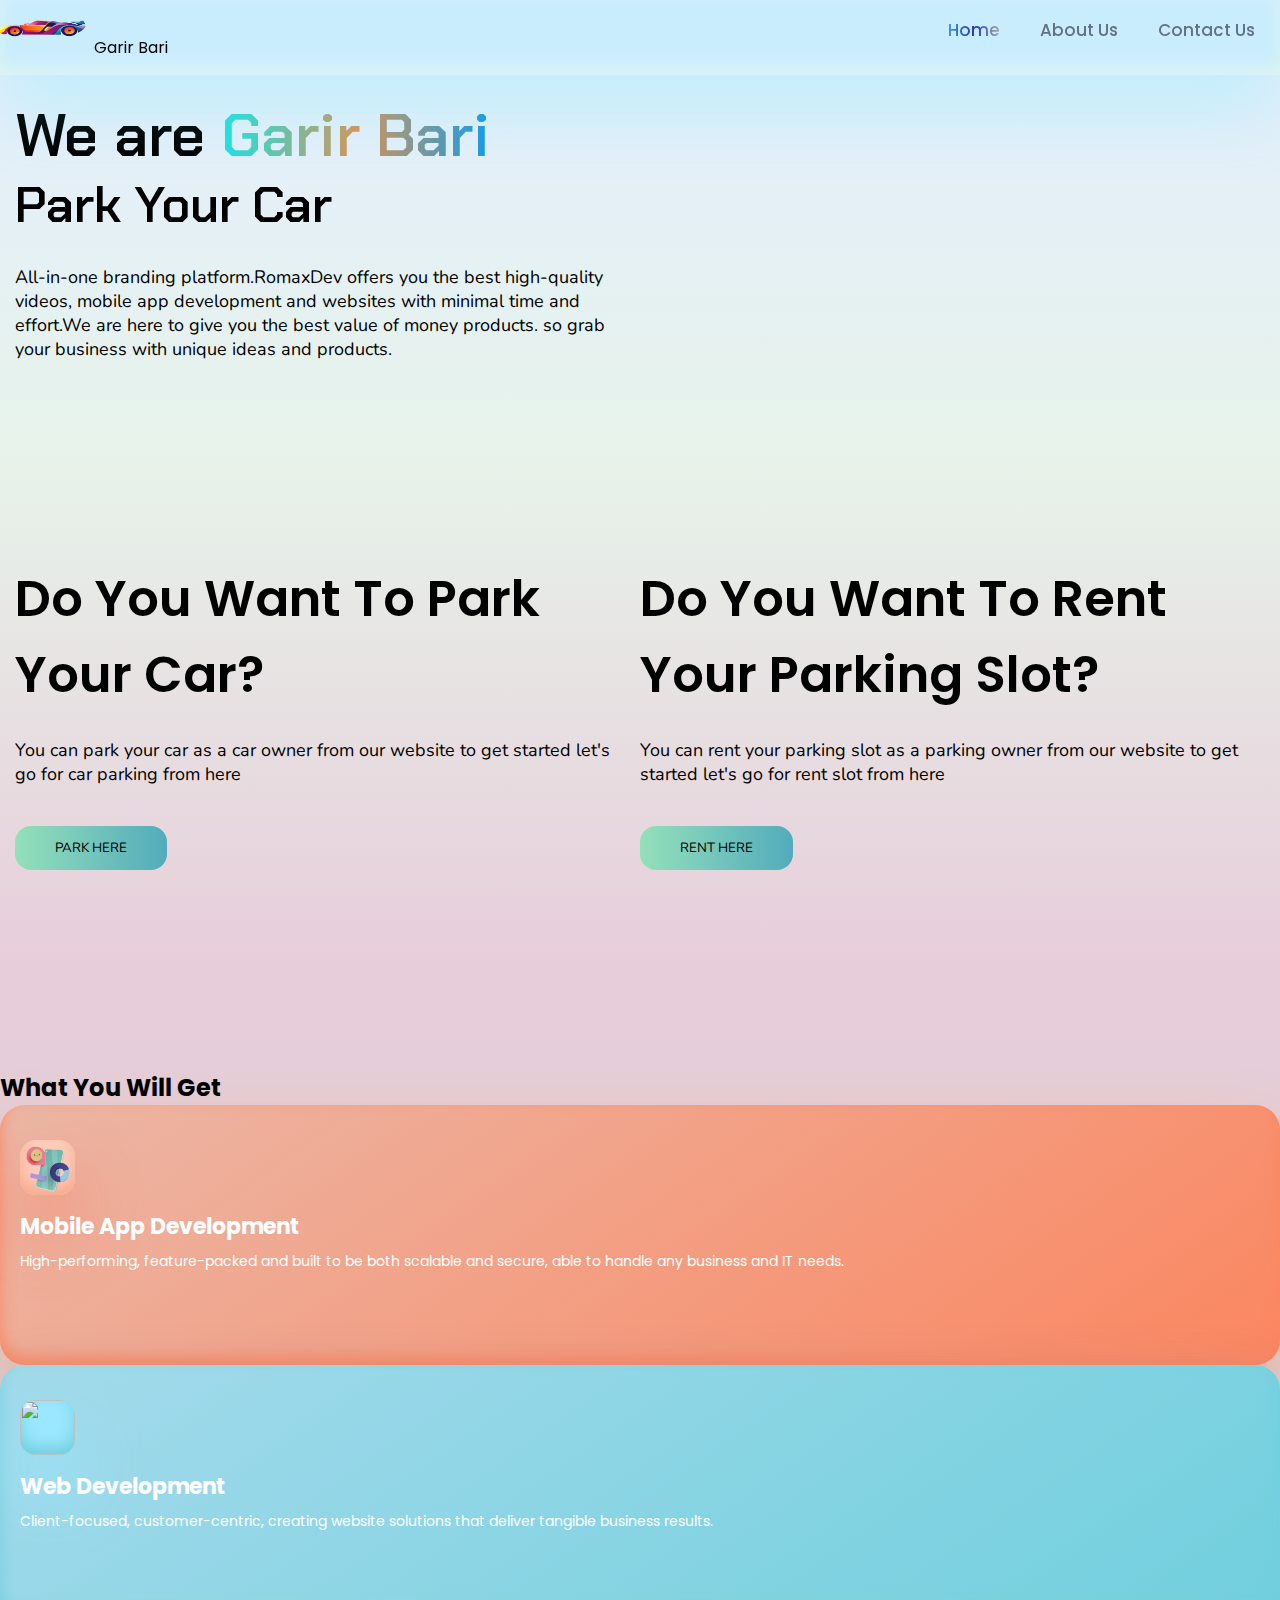
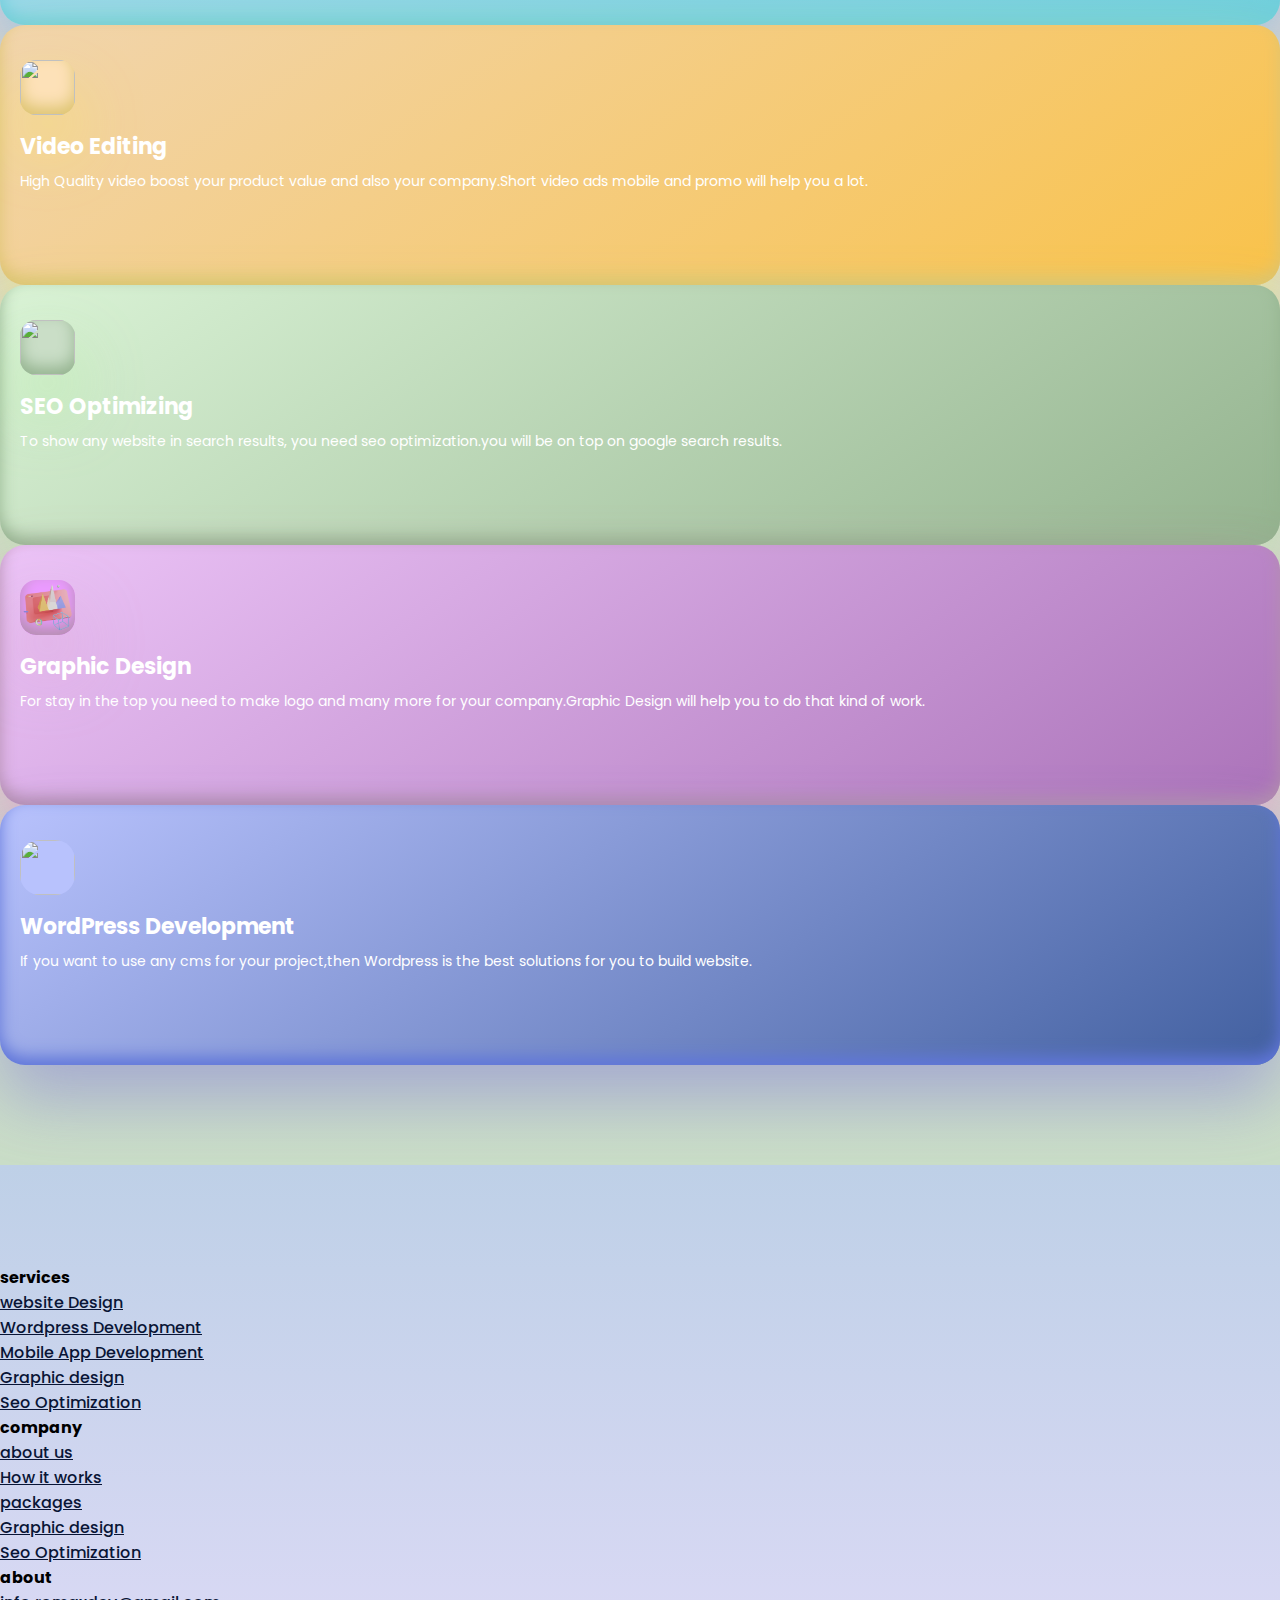
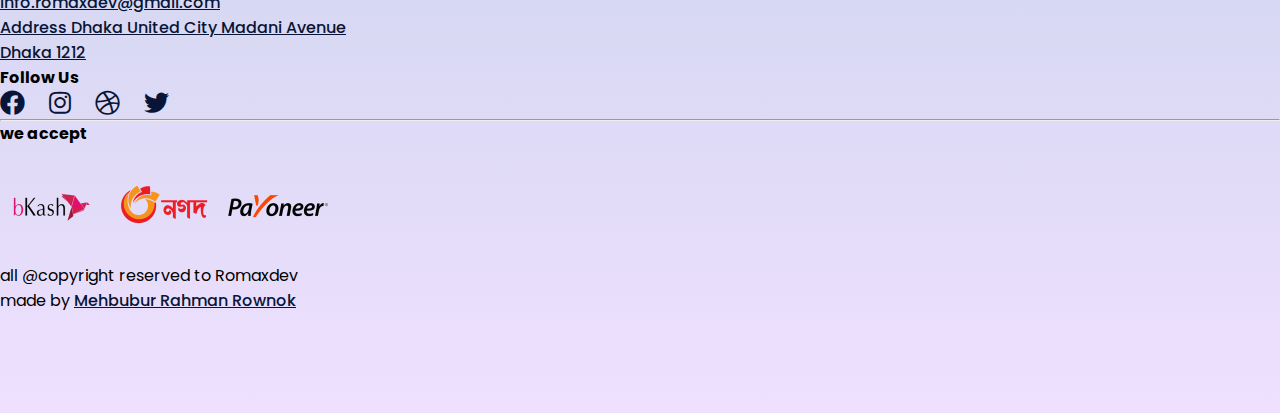
==== index.html @ 0ed3a6fa "rownok" ====
<!DOCTYPE html>
<html lang="en">

<head>
    <meta charset="UTF-8">
    <meta http-equiv="X-UA-Compatible" content="IE=edge">
    <meta name="viewport" content="width=device-width, initial-scale=1.0">
    <!-- fonts -->

    <link rel="preconnect" href="https://fonts.googleapis.com">
<link rel="preconnect" href="https://fonts.gstatic.com" crossorigin>
<link href="https://fonts.googleapis.com/css2?family=Chakra+Petch:wght@300;400;500;600;700&display=swap" rel="stylesheet">
    <link rel="shortcut icon" href="img/logo.png" type="image/x-icon">
    <link rel="preconnect" href="https://fonts.googleapis.com">
    <link rel="preconnect" href="https://fonts.gstatic.com" crossorigin>
    <link href="https://fonts.googleapis.com/css2?family=Poppins:wght@100;200;300;400;500;600;700;800;900&display=swap" rel="stylesheet">
    <!-- bootstrap cdn -->
    <link href="https://cdn.jsdelivr.net/npm/bootstrap@5.1.0/dist/css/bootstrap.min.css" rel="stylesheet" integrity="sha384-KyZXEAg3QhqLMpG8r+8fhAXLRk2vvoC2f3B09zVXn8CA5QIVfZOJ3BCsw2P0p/We" crossorigin="anonymous">
    <!-- font awsome cdn  -->
    <link rel="stylesheet" href="https://cdnjs.cloudflare.com/ajax/libs/font-awesome/5.15.4/css/all.min.css" integrity="sha512-1ycn6IcaQQ40/MKBW2W4Rhis/DbILU74C1vSrLJxCq57o941Ym01SwNsOMqvEBFlcgUa6xLiPY/NS5R+E6ztJQ==" crossorigin="anonymous" referrerpolicy="no-referrer"
    />
    <script src="https://code.jquery.com/jquery-1.12.4.min.js" crossorigin="anonymous"></script>
    <script src="https://cdnjs.cloudflare.com/ajax/libs/owl-carousel/1.3.3/owl.carousel.min.js" crossorigin="anonymous"></script>
    <!-- custom css -->
    <link rel="stylesheet" href="css/style.css">
    <link rel="stylesheet" href="css/responsive.css">
    <title>RomaxDev</title>
</head>

<body>
    <!-- animations -->
    <header class="header">
        <nav class=" fixed-top ">
            <div class="container">
                <div class="wrapper d-flex align-items-center justify-content-between">
                    <div class="logo d-flex align-items-center mb-0 mb-md-3">
                        <img style="width:100px; height: 50px;margin-left: -10px;" src="img/carlogo.png" alt="">
                        <span class="mt-2 text-uppercase">Garir Bari</span>
                    </div>
                    <input type="radio" name="slide" id="menu-btn">
                    <input type="radio" name="slide" id="cancel-btn">
                    <ul class="nav-links">
                        <label for="cancel-btn" class="btn cancel-btn"> <i class="fas fa-times"></i>
                                    </label>
                        <li><a href="index.html" class="active">Home</a></li>
                        <li><a href="about.html">About us</a></li>
                     
                        
                        <li> <a class="login" href="signup.html">Contact Us</a></li>
                        
                    </ul>
                    <label for="menu-btn" class="btn menu-btn"> <i class="fas fa-bars"></i> </label>
                </div>
            </div>
        </nav>
    </header>


    <!-- hero section -->
    <section class="bc">
        <div class="container">
            <div class="ideas-container">
                <div class="ideas-item abtxt">
                    <div class="hero1-h1">We are <span class="true ">Garir Bari</span>
                        <h1>
                            Park your car
                        </h1>
                    </div>

                    <p>All-in-one branding platform.RomaxDev offers you the best high-quality videos, mobile app development and websites with minimal time and effort.We are here to give you the best value of money products. so grab your business with unique
                        ideas and products.</p>
                        <!-- <div class="d-flex flex-row gap-3">
                            <button class="btn-grad1"><a href="signup.html" class="hero1-btn mb-4">get started</a></button>
                            <button class="btn-grad1"><a href="signup.html" class="hero1-btn mb-4">get started</a></button>
                        </div> -->
                    
                </div>
                <div class="ideas-item bc-img">

                    <img src="img/car 1.png" alt="">

                </div>
            </div>
        </div>

    </section>


    <!-- About us -->
    <section class="ab">
        <div class="container">
            <div class="ideas-container">
                <div class="ideas-item">

                    <div class="ideas-item abtxt">
                    
                        <h1>Do you Want to Park Your Car?</h1>
                        <p>You can park your car as a car owner from our website to get started let's go for car parking from here</p>
                        <button class="btn-grad1"><a href="carownerlogin.html" class="hero1-btn mb-4">Park Here</a></button>
                    </div>

                </div>

                <div class="ideas-item abtxt">
                    
                    <h1>Do you Want to Rent Your Parking slot?</h1>
                    <p>You can rent your parking slot  as a parking owner from our website to get started let's go for rent  slot from here</p>
                    <button class="btn-grad1"><a href="parkingownerlogin.html" class="hero1-btn mb-4">rent Here</a></button>
                </div>
            </div>
        </div>

    </section>



    <!-- our  product what we provide -->

    <section class="provide">
        <div class="container">
            <h2 class="text-center text-uppercase mb-5">What You Will Get</h2>
            <div class="row px-3 px-md-0">
                <div class="col-md-6 col-lg-4 mb-4">
                    <div class="provide-items-1 provide-items">
                        <img src="img/mobileicon.png" alt="" class="image-1">
                        <h5>Mobile App Development</h5>
                        <p>High-performing, feature-packed and built to be both scalable and secure, able to handle any business and IT needs.</p>
                    </div>
                </div>
                <div class="col-md-6 col-lg-4 mb-4">
                    <div class="provide-items-2 provide-items">
                        <img src="img//webicon.png" alt="" class="image-2">
                        <h5>Web Development</h5>
                        <p>Client-focused, customer-centric, creating website solutions that deliver tangible business results.

                        </p>
                    </div>
                </div>
                <div class="col-md-6 col-lg-4 mb-4">
                    <div class="provide-items-3 provide-items">
                        <img src="img/videoicon.png" alt="" class="image-3">
                        <h5>Video Editing</h5>
                        <p>High Quality video boost your product value and also your company.Short video ads mobile and promo will help you a lot.</p>
                    </div>
                </div>
                <div class="col-md-6 col-lg-4 mb-4">
                    <div class="provide-items-4 provide-items">
                        <img src="img/seo.png" alt="" class="image-4">
                        <h5>SEO Optimizing</h5>
                        <p>To show any website in search results, you need seo optimization.you will be on top on google search results.</p>
                    </div>
                </div>
                <div class="col-md-6 col-lg-4 mb-4">
                    <div class="provide-items-5 provide-items">
                        <img src="img/graphic.png" alt="" class="image-5">
                        <h5>Graphic Design</h5>
                        <p>For stay in the top you need to make logo and many more for your company.Graphic Design will help you to do that kind of work.</p>
                    </div>
                </div>
                <div class="col-md-6 col-lg-4">
                    <div class="provide-items-6 provide-items">
                        <img src="img/wordpress.png" alt="" class="image-6">
                        <h5>WordPress Development</h5>
                        <p>If you want to use any cms for your project,then Wordpress is the best solutions for you to build website.
                        </p>
                    </div>
                </div>
            </div>
        </div>
    </section>

   
   


   

   


    <!-- footer area -->


    <section class="footer">
        <div class="container">
            <div class="row">
                <div class="col-lg-4 col-md-12 col-sm-12">
                    <h4 class="text-center text-uppercase">services</h4>
                    <a class="text-center text-capitalize text-decoration-none" href="">
                        <p>website Design </p>
                    </a>
                    <a class="text-center text-capitalize text-decoration-none" href="">
                        <p>Wordpress Development</p>
                    </a>
                    <a class="text-center text-capitalize text-decoration-none" href="">
                        <p>Mobile App Development</p>
                    </a>
                    <a class="text-center text-capitalize text-decoration-none" href="">
                        <p>Graphic design</p>
                    </a>
                    <a class="text-center text-capitalize text-decoration-none" href="">
                        <p>Seo Optimization</p>
                    </a>
                </div>
                <div class="col-lg-4 col-md-12 col-sm-12">
                    <h4 class="text-center text-uppercase">company</h4>
                    <a class="text-center text-capitalize text-decoration-none" href="">
                        <p>about us </p>
                    </a>
                    <a class="text-center text-capitalize text-decoration-none" href="">
                        <p>How it works </p>
                    </a>
                    <a class="text-center text-capitalize text-decoration-none" href="">
                        <p>packages </p>
                    </a>
                    <a class="text-center text-capitalize text-decoration-none" href="">
                        <p>Graphic design </p>
                    </a>
                    <a class="text-center text-capitalize text-decoration-none" href="">
                        <p>Seo Optimization </p>
                    </a>

                </div>
                <div class="col-lg-4 col-md-12 col-sm-12">
                    <h4 class="text-center text-uppercase">about</h4>
                    <a class="text-center text-capitalize text-decoration-none" href="">
                        <p>info.romaxdev@gmail.com</p>
                    </a>
                    <a class="text-center text-capitalize text-decoration-none" href="">
                        <p>Address Dhaka United City Madani Avenue</p>
                    </a>
                    <a class="text-center text-capitalize text-decoration-none" href="">
                        <p>Dhaka 1212 </p>
                    </a>
                    <h4 class="text-center text-uppercase">Follow Us</h4>
                    <div class="text-center p-2">
                        <a href=""> <i class="fab fa-facebook"></i></a>
                        <a href=""> <i class="fab fa-instagram"></i></a>
                        <a href=""> <i class="fab fa-dribbble"></i></a>
                        <a href=""> <i class="fab fa-twitter"></i></a>

                    </div>

                </div>
            </div>
            <hr>

            <div class="row">
                <div class="col-lg-6 col-md-12 col-sm-12">
                    <h4 class="text-start text-uppercase mt-5">we accept</h4>
                </div>
                <div class="col-lg-6 col-md-12 col-sm-12 text-end">
                    <img class="img-fluid" style="width: 100px; height: 100px; margin-top: 10px; padding-right:10px" src="img/bekash.png" alt="">
                    <img class="img-fluid" style="width: 100px; height: 100px; margin-top: 10px; padding-right:10px" src="img/nogod.png" alt="">
                    <img class="img-fluid" style="width: 100px; height: 100px; margin-top: 10px; padding-right:10px" src="img/payonner.png" alt="">
                </div>
            </div>
            <div class="row">
                <div class="col-lg-6 col-md-12 col-xl-6 col-xxl-6 col-sm-12 text-secondary row d-flex align-self-end">
                    <p>all @copyright reserved to Romaxdev</p>
                </div>
                <div class="col-lg-6 col-md-12 col-xl-6 col-xxl-6 col-sm-12 text-secondary text-end">
                    <p>made by <a class="text-capitalize text-decoration-none" href="https://www.facebook.com/rownokmahbub/">Mehbubur Rahman Rownok</a> </p>
                </div>
            </div>
        </div>

    </section>

    <!-- bootstrap js -->


    <script src="https://cdn.jsdelivr.net/npm/bootstrap@5.1.3/dist/js/bootstrap.bundle.min.js" integrity="sha384-ka7Sk0Gln4gmtz2MlQnikT1wXgYsOg+OMhuP+IlRH9sENBO0LRn5q+8nbTov4+1p" crossorigin="anonymous"></script>
    <script src="https://cdn.jsdelivr.net/npm/@popperjs/core@2.10.2/dist/umd/popper.min.js" integrity="sha384-7+zCNj/IqJ95wo16oMtfsKbZ9ccEh31eOz1HGyDuCQ6wgnyJNSYdrPa03rtR1zdB" crossorigin="anonymous"></script>
    <script src="https://cdn.jsdelivr.net/npm/bootstrap@5.1.3/dist/js/bootstrap.min.js" integrity="sha384-QJHtvGhmr9XOIpI6YVutG+2QOK9T+ZnN4kzFN1RtK3zEFEIsxhlmWl5/YESvpZ13" crossorigin="anonymous"></script>

    <!-- custom js -->
    <script src="style.js"></script>

</body>

</html>
---- css/style.css ----
@import url('https://fonts.googleapis.com/css?family=Raleway');

@import url('https://fonts.googleapis.com/css2?family=Nunito:wght@300;400;600;700;800;900&display=swap');
@import url('https://fonts.googleapis.com/css2?family=Poppins:wght@100;200;300;400;500;600;700;800;900&display=swap');
@import url('https://fonts.googleapis.com/css2?family=Chakra+Petch:wght@300;400;500;600;700&display=swap');
*{
      margin: 0;
      padding: 0;
}
::-webkit-scrollbar{
      width: 7px;
  }
  ::-webkit-scrollbar-track{
      border: 2px solid #283a4d;
      box-shadow: inset 0 0 15px #283a4d;
  }
  ::-webkit-scrollbar-thumb{
      background: linear-gradient(#caef5e,#d348d8,#1caee7);
      border-radius: 20px;
  }
body{
      font-family: 'Poppins', sans-serif;
    
}

img{
      width: 100%;
}

section{
      padding: 100px 0;
}

/* navbar */


nav{
      position: fixed;
      width: 100%;
      z-index: 999;
      height: 75px;
      line-height: 20px;
      background: #caedfd;
     box-shadow: 0 35px 68px 0 rgba(63, 232, 254, 0.22) , inset 0 -8px 16px 0 #dcf4f4;
}
nav .wrapper{
      position: relative;
      display: flex;
      align-items: center;
      justify-content: space-between;
    
     
}
.wrapper .nav-links{ 
      display:inline-flex;
      font-size: 17px;
      font-weight: 500;
      line-height: 60px;
      
}
.nav-links li{
      list-style: none; 
      border-radius: 10px;
}
.nav-links li:hover .drop-menu{
      opacity: 1;
      visibility:visible;
      transition: all .3s ease-in-out;
      top: 55px;
      border-radius: 10px;
}

.nav-links li:hover .mega-box{
      opacity: 1;
      visibility:visible;
      transition: all .3s ease-in-out;
      top: 65px;
      background: linear-gradient(to top, #e6e9f0 0%, #eef1f5 100%);
      box-shadow: 0 35px 68px 0 rgba(63, 184, 254, 0.42), inset 0 -8px 16px 0 #cff1ef;
      backdrop-filter: blur( 20px );
      -webkit-backdrop-filter: blur( 20px );
      border-radius: 10px;
      border: 1px solid rgba( 255, 255, 255, 0.18 );
}
.nav-links li a{
      color: rgb(96, 114, 131);
      text-decoration: none;
      padding:9px 15px;
      margin-right: 10px;
      font-weight: 500; 
      transition: all 600ms ease; 
      text-transform: capitalize;
}
.nav-links li a.active{
      background: linear-gradient(to right, #56d1d1 0%, #2230d1  51%, #fff781 100%);
      -webkit-background-clip: text;
      -webkit-text-fill-color: transparent;
}

.nav-links li a:hover{
      text-decoration: none;
      background: linear-gradient(to right, #56d1d1 0%, #2230d1  51%, #fff781 100%);
      -webkit-background-clip: text;
      -webkit-text-fill-color: transparent;
}
.wrapper .nav-links li a.login:hover{
      background: linear-gradient(to right, #56d1d1 0%, #2230d1  51%, #fff781 100%);
      -webkit-background-clip: text;
      -webkit-text-fill-color: transparent;
}
.wrapper .login li a{
      color: rgb(14, 14, 14);
     
}

.mega-box{
    
      top:55px;
      width: 200px;
      position: absolute;
      opacity: 0;
      visibility:hidden;
      transition: all .3s ease-in-out;
      
     
   
}


 .mega-links li a{
      padding: 0;
      font-size: 17px;
      display: block;
      text-align: left;
    
}
.nav-links .mobile-item{
      display:none;

}
.wrapper .btn{
      color: rgb(0, 0, 0);
      font-size: 20px;
      cursor: pointer;
      display: none;

}
.wrapper .btn.cancel-btn{
      position:absolute;
      right: 30px;
      top: 10px;

}
.modal{
      position:inherit;
}
.search:hover{
   
    width: 25px !important;
    height: 25px !important;


}


.wrapper input{
      display:none;
}

.icon span {
      display: inline-block;
      
      position: relative;
    }
    
    .icon .count {
      justify-content: center;
      position: absolute;
      top: -20px;
      right: -0.8rem;
      background:linear-gradient(to right, #c06cd8, #765aea);
      height: 25px;
      padding: 3px 6px 6px 6px;
      color: rgb(0, 0, 0);
      font-weight: 400;
      border-radius: 40%;
      cursor: pointer;
      margin-right:7px;
      margin-top: 3px;
    }
    .icon img{
          cursor: pointer;
          margin-right: 10px;
    }

    
@media screen and (max-width: 968px){
      .wrapper .btn{
            display:block;
      }
      .wrapper .nav-links{
            position:fixed;
            height: 100vh;
            width: 100%;
            max-width: 350px;
           
            display: block;
            top: 0;
            left: -100%;
            overflow-y: auto;
            line-height: 50px;
            padding:50px 10px;
          
      background:linear-gradient(to top, #e6e9f0 0%, #eef1f5 100%);
      box-shadow: 0 8px 32px 0 rgba( 31, 38, 135, 0.37 );
      backdrop-filter: blur( 3.5px );
      -webkit-backdrop-filter: blur( 3.5px );
      border-radius: 10px;
      border: 1px solid rgba( 255, 255, 255, 0.18 );
            
      }
      #menu-btn:checked~ .nav-links{
            left: 0%;
      }
      #menu-btn:checked~ .btn.menu-btn{
           display: none;
      }
      .nav-links::-webkit-scrollbar{
            width: 0;
      }
      .nav-links li{
            margin:15px 10px;
            color: rgb(96, 114, 131);
            
      }
      .nav-links li a{
            padding: 0 20px;
            font-size: 20px;
            text-align:left;
             
    
      }
      .nav-links li a:hover{
            color: #03031d;
      }
      .nav-links .drop-menu{
            position:static;
            opacity: 1;
            visibility: visible;
            top: 75px;
            padding-left: 20px;
            width:100%;
          max-height: 0px;
          overflow:hidden;
          transition: all .3s ease;
      }
      #showDrop:checked~ .drop-menu,
      #showMega:checked~ .mega-box{
          max-height: 100%;
      }
    
      .nav-links .desktop-item{
            display: none;
      }
      .nav-links .mobile-item{
            display:block;
            font-size: 20px;
            color: rgb(0, 0, 0);
            font-weight: 600;
            padding-left: 20px;
            cursor: pointer;
            border-radius: 8px;
            transition: all .3s ease-out;
           
      }
      .nav-links .mobile-item:hover{
           
    color: #060707;
         display: block; 
      }
      
      .mega-box{
            position:static;
            top:75px;
            width:100%;
            left: 0;
            opacity: 1;
            visibility:visible ;
            transition: all .3s ease;
            max-height: 0px;
            overflow:hidden;
         
      }
      .mega-box .content{
      
           flex-direction: column;
           padding: 20px 20px 0 20px;
        
      }
      .mega-box .content .row{
            width:100%;
            margin-bottom: 15px;
            border-top: 1px solid rgba(0, 0, 0, .15);
      }
      .content .row header{
            font-size: 23px;
      }
      .content .row .mega-links{
            width:100%;
      }
      #arrowDown{
            display: visible;
      }

}

.wrapper input{
      display:none;
}

.icon span {
      display: inline-block;
      
      position: relative;
    }
    
    .icon .count {
      justify-content: center;
      position: absolute;
      top: -20px;
      right: -0.8rem;
      background:linear-gradient(to right, #c06cd8, #765aea);
      height: 25px;
      padding: 3px 6px 6px 6px;
      color: rgb(0, 0, 0);
      font-weight: 400;
      border-radius: 40%;
      cursor: pointer;
      margin-right:7px;
      margin-top: 3px;
    }
    .icon img{
          cursor: pointer;
          margin-right: 10px;
    }


    /* hero */

.bc{
      background: linear-gradient(to top, #e7f3ea 0%, #e3eeff 99%, #e3eeff 100%);
     
}

.bc-img{
      margin-top: -130px!important;
}
.bc .hero1-h1{
      font-family: 'Chakra Petch', sans-serif;
      font-size: 60px;
      font-weight: 600;
      line-height: 70px;
      
}
.hero1-p1{
      font-size: 17px;
      font-weight: 400;
      font-family: 'Chakra Petch', sans-serif;
}
.bc .typewrite{
      text-decoration: none;
      background: linear-gradient(to right, #00d6e8 0%, #c7e427  51%, #2a6fcf 100%);
      -webkit-background-clip: text;
      -webkit-text-fill-color: transparent;
}
.bc .typewrite span{
      color: black;
      font-size: 40px;
}


.btn-grad1 {
      background: linear-gradient(to right, #94e0bb 0%, #2a8cbb 100%);
     
      backdrop-filter: blur( 4px );
      -webkit-backdrop-filter: blur( 4px );
      border-radius: 1rem;
      border: 1px solid rgba( 255, 255, 255, 0.18 );
      /* margin-left: 150px; */
      margin-top: 40px;
      padding: 13px 40px;
      text-align: center;
      text-transform: uppercase;
      transition: 0.5s;
      background-size: 160% auto;
      color: #000!important;;          
      font-family: 'Nunito', sans-serif;
      display: block;
      border: none;
      text-weight: 800;
     
 }

 .btn-grad1:hover {
      background-position: right center; /* change the direction of the change here */
      color: #000; 
      text-decoration: none;
      background-image: linear-gradient(to right, #df6f91 0%, #4dc5a3  51%, #338de3 100%);
      box-shadow: 0 35px 68px 0 rgba(63, 254, 174, 0.42), inset 0 -8px 16px 0 #8af7ca;
      backdrop-filter: blur( 4px );
      -webkit-backdrop-filter: blur( 4px );
      border-radius: 1rem;
      border: 1px solid rgba( 255, 255, 255, 0.18 );
 }
 .hero1-btn{
      text-decoration: none;
      color: black;
      transition: .3s;
      text-weight: 800;
 }
 .hero1-btn:hover{
      color: #000; 
 }

 

 .hero1-img{
   height: 500px;
 }

 .bc .true{
      background: linear-gradient(to right, #18e4e4 0%, #db9252  51%, #1499e6 100%);
      -webkit-background-clip: text;
      -webkit-text-fill-color: transparent;
      
 }



/* about us  */

.ab{
background: linear-gradient(to top, #e7cdda 0%, #e7f3ea 100%);

}

.ab .about-btn{
      background: linear-gradient(to right, #7b4f94 0%, #515cdb  51%, #8e9bdd 100%);
      box-shadow: 0 8px 32px 0 rgba( 31, 38, 135, 0.37 );
      backdrop-filter: blur( 4px );
      -webkit-backdrop-filter: blur( 4px );
      border-radius: 10px;
      border: 1px solid rgba( 255, 255, 255, 0.18 );
      margin-top: 40px;
      padding: 15px 35px;
      text-align: center;
      text-transform: uppercase;
      transition: 0.5s;
      background-size: 160% auto;
      color: #000;
      display: block;
      border: none;
}

.ab .about-btn:hover{
      background-position: right center; /* change the direction of the change here */
      color: #fff;
      text-decoration: none;
      background-image: linear-gradient(to right, #df6f91 0%, #4dc5a3  51%, #338de3 100%);
      box-shadow: 0 8px 32px 0 rgba( 31, 38, 135, 0.37 );
      backdrop-filter: blur( 4px );
      -webkit-backdrop-filter: blur( 4px );
      border-radius: 10px;
      border: 1px solid rgba( 255, 255, 255, 0.18 );
}


/* provide sections */
.provide{
     background: linear-gradient(to top, #CADEC7 0%, #e7cdda 100%);
}

.provide img.image-1{
      border-radius:1rem;
      background: #FECDBD;
      width: 55px;
      height: 55px;
      margin-top: 15px;
      text-transform: capitalize;
      box-shadow: 0 35px 68px 0 rgba(254, 92, 63, 0.42), inset 0 -8px 16px 0 #f7a98a;
}
.provide-items-1{
      background: linear-gradient(145deg, #ebb7a6, #FB8660);
      box-shadow: 0 35px 68px 0 rgba(254, 139, 63, 0.42), inset 0 -8px 16px 0 #FB8660;
      height: 220px;
}


/* image 2 */
.provide img.image-2{
      border-radius:1rem;
      background: #9BE7FF;
      box-shadow: 0 35px 68px 0 #9BE7FF, inset 0 -8px 16px 0 #70CFDD;
      width: 55px;
      height: 55px;
      margin-top: 15px;
}
.provide-items-2{
      background: linear-gradient(145deg, #a3daeb, #70CFDD);
      box-shadow: 0 35px 68px 0 rgba(63, 168, 254, 0.42), inset 0 -8px 16px 0 #70CFDD;
      height: 220px;
}


/* image 2 */
.provide img.image-3{
      border-radius:1rem;
      background: #FDE1B8;
      box-shadow: 0 35px 68px 0 rgba(254, 241, 63, 0.42), inset 0 -8px 16px 0 #ddc470;
      width: 55px;
      height: 55px;
      margin-top: 15px;
}
.provide-items-3{
      background: linear-gradient(145deg, #f1d5ae, #F9C24A);
      box-shadow: 0 35px 68px 0 rgba(254, 241, 63, 0.42), inset 0 -8px 16px 0 #ddc470;
      height: 220px;
}


/* 2nd part of provide-items */

.provide img.image-4{
      border-radius:1rem;
      background: #CADEC7;
      box-shadow: 0 35px 68px 0 rgba(161, 243, 140, 0.42), inset 0 -8px 16px 0 #94B38F;
      width: 55px;
      height: 55px;
      margin-top: 15px;
      text-transform: capitalize;
}
.provide-items-4{
      background: linear-gradient(145deg, #daf3d6, #94B38F);
      box-shadow: 0 35px 68px 0 rgba(161, 243, 140, 0.42), inset 0 -8px 16px 0 #94B38F;
      height: 220px;
}


/* image 2 */
.provide img.image-5{
      border-radius:1rem;
      background: #eb9bff;
      box-shadow: 0 35px 68px 0 rgba(219, 160, 199, 0.42), inset 0 -8px 16px 0 #b38fae;
      width: 55px;
      height: 55px;
      margin-top: 15px;
}
.provide-items-5{
      background: linear-gradient(145deg, #ecc4f7, #ab73b9);
      box-shadow: 0 35px 68px 0 rgba(248, 109, 202, 0.42), inset 0 -8px 16px 0 #b38fae;
      height: 220px;
}


/* image 2 */
.provide img.image-6{
      border-radius:20px;
      background: #b8c2fd;
      width: 55px;
      height: 55px;
      margin-top: 15px;
}

.provide-items-6{
      background: linear-gradient(145deg, #b8c2fd, #4260a0);
      box-shadow: 0 35px 68px 0 rgba(113, 101, 219, 0.42), inset 0 -8px 16px 0 #6076da;
      height: 220px;
}


.provide-items{
      padding: 20px;
      border-radius: 25px;
      color: #fff;
      transition: .3s;
}

.provide-items:hover{
      transform: scale(1.03);
}

.provide-items h5{
      margin: 8px 0;
      font-size: 22px;
}

.provide-items p{
      font-size: 14px;
}


/* our protfolio */
.protfolio{
      background: linear-gradient(to top, #ded5c7 0%, #caddc7 100%);  

}

.protfolio p{
      max-width: 600px;
      font-family: 'Nunito', sans-serif;
      font-size: 16px;
      margin: 10px auto;
}

.warpper-protfolio{
      display:flex;
      flex-direction: column;
      align-items: center;
     
    }
.tab{
      cursor: pointer;
      padding:10px 15px;
      margin:10px 10px;
      background: linear-gradient(145deg, #e3e98b, #1debc8);
      color:#000;
      border-radius: 20px;
      box-shadow: 0 35px 68px 0 rgba(239, 241, 82, 0.42), inset 0 -8px 16px 0 #25b9b2;
      color:rgb(18, 22, 71);
      border-radius: 15px;
      display:inline-block;
    
      text-transform: capitalize;
    }
.panels{
      background: rgba( 255, 255, 255, 0.25 );
      box-shadow: 0 35px 68px 0 rgba(168, 162, 228, 0.42), inset 0 -8px 16px 0 #7bc5ca;
      backdrop-filter: blur( 4px );
      -webkit-backdrop-filter: blur( 4px );
      border-radius: 1rem;
      border: 1px solid rgba( 255, 255, 255, 0.18 );
      min-height:200px;
      width:100%;
      max-width:1150px;
      border-radius:20px;
      overflow:hidden;
      padding:20px;  
    }
.panel{
      display:none;
      animation: fadein 1s;
    }

@keyframes fadein {
      from {
      opacity:0;
      }
      to {
      opacity:1;
      }
}

.child-panel{
      height: 220px;
      transition: .3s;
      overflow: hidden;
      border-radius: 1rem;
      box-shadow: 0 35px 68px 0 rgba(128, 245, 235, 0.42), inset 0 -8px 16px 0 #bddecd;
}
.child-panel video {
      width: 100%;
      height: 100%;
}

.child-panel:hover img{
      transform: scale(1.05);
}

.child-panel img{
      border-radius: 5px;
      height: 220px;
      transition: .3s;
}

.protfolio-btn {
          display:block;
          width: 180px;
          height: 45px;
          margin-top: 25px;
          border-radius:1rem;
          background: linear-gradient(145deg, #ebb7a6f1, #FB8660);
          box-shadow: 0 35px 68px 0 rgba(236, 152, 96, 0.42), inset 0 -8px 16px 0 #FB8660;
          backdrop-filter: blur( 4px );
          -webkit-backdrop-filter: blur( 4px );
          border: 1px solid rgba( 255, 255, 255, 0.18 );
          text-transform: uppercase;
          font-size: 18px;
          text-decoration: none;
          display: flex;
          align-items: center;
          justify-content: center;
          color: rgb(5, 5, 5);
}
    .warpper-protfolio .protfolio-btn:hover{
      border-radius:15px;
      background: linear-gradient(145deg, #a3daeb, #348794);
      box-shadow: 0 35px 68px 0 rgba(96, 236, 201, 0.42), inset 0 -8px 16px 0 #6091fb;
      color: white;
   
    }
    .radio{
      display:none;
    }
    #one:checked ~ .panels #one-panel,
    #two:checked ~ .panels #two-panel,
    #three:checked ~ .panels #three-panel,
    #four:checked ~ .panels #four-panel,
    #five:checked ~ .panels #five-panel
    
    {
      display:block
     
    }
    #one:checked ~ .tabs #one-tab,
    #two:checked ~ .tabs #two-tab,
    #three:checked ~ .tabs #three-tab,
    #four:checked ~ .tabs #four-tab,
    #five:checked ~ .tabs #five-tab
    {
      background: linear-gradient(145deg, #b8edfd, #4260a0);
      box-shadow: 0 35px 68px 0 rgba(101, 211, 219, 0.42), inset 0 -8px 16px 0 #3755a5;
     
    }

/* your ideas */
.ideas{
      background: linear-gradient(to top, #f3d5c2 0%, #ded5c7 100%);
}

 .ideas-container{
     display: grid;
     grid-template-columns: 1fr;
     margin: auto;
     max-width: 1250px;
     place-items: center;
     
}
.ideas-container .abtxt h3{
      text-transform: capitalize;
      font-weight: 600;
      margin-bottom: 20px;
   
}
.ideas-container .abtxt h1{
      text-transform: capitalize;
      font-weight: 600;
      font-size: 40px;
      margin-bottom: 20px;
     
}

.ideas-container .abtxt p{
      font-size: 18px;
      font-family: 'Nunito', sans-serif;
      padding-right: 20px;
     
}
@media(min-width:900px){
       .ideas-container{
            
            grid-template-columns: 1fr 1fr;
       }
       .ideas-container .abtxt h3{
            text-transform: capitalize;
            font-weight: 600;
            margin-bottom: 0px;
            padding-left: 0px;
      }
      .ideas-container .abtxt h1{
            text-transform: capitalize;
            font-weight: 600;
            margin-bottom: 25px;
            padding-left: 0px;
            font-size: 50px;
      }
      .ideas-container .abtxt p{
            font-size: 18px;
            font-family: 'Nunito', sans-serif;
            padding-left: 0px;
      }
}

/* industries  */
.industries{
      background: linear-gradient(to top, #c2b6b9 0%, #f3d5c2 100%);
}

.child-indus button{
      width: 100%;
      height: 45px;
      display: block;
      border-radius: 15px;
      color: rgb(13, 12, 59);
      background: linear-gradient(to right, #faceb8 0%, #b0f5ec 100%);
      box-shadow: 0 35px 68px 0 rgba(245, 181, 128, 0.42), inset 0 -8px 16px 0 #9abeb9;
     
      backdrop-filter: blur( 1px );
      -webkit-backdrop-filter: blur( 1px );
      transition: top ease 0.5s;
      padding: 8px 15px;
      border: none;
      font-size: 18px;
}

.child-indus button:hover{
      background: linear-gradient(to right, #a7ffc4 0%, #fcba9a 100%);
     
      box-shadow: 0 35px 68px 0 rgba(245, 181, 128, 0.42), inset 0 -8px 16px 0 #9abeb9;
    
    
}

/* testimonials */
.testimonial{
      background: linear-gradient(to top, #fae0fc 0%, #c3b6b9 100%);
}
.testimonial img{
      border-radius: 50%;
}
.box{
      background: linear-gradient(to right, #a4ebe4 0%, #c3b6b9 100%);
      box-shadow: 0 35px 68px 0 rgba(128, 245, 226, 0.42), inset 0 -8px 16px 0 #be9aa3;
      border-radius: 20px;
      padding: 20px 0px;
}

.box p{
      width: 320px;
      margin: auto;
}

.testi-img{
      width: 80px;
      background: #d1a3ae;
      box-shadow: 0 35px 68px 0 rgba(245, 181, 128, 0.42), inset 0 -8px 16px 0 #9abeb9;
      border-radius: 50%;
      margin: 20px auto;
      display: block;

}

.star-icon{
      color: #FFAE34;
}



.limiter {
      width: 100%;
      margin: 0 auto;
    }
    
    .container-table100 {
      width: 100%;
      min-height: 100vh;
      background: linear-gradient(to top, #bfd1e8 0%, #e6f2ea 100%);
    
      display: -webkit-box;
      display: -webkit-flex;
      display: -moz-box;
      display: -ms-flexbox;
      display: flex;
      align-items: center;
      justify-content: center;
      flex-wrap: wrap;
      padding: 33px 30px;
    }
    
    .wrap-table100 {
      width: 1170px;
    }
    
    table {
      border-spacing: 1;
      border-collapse: collapse;
      background: white;
      border-radius: 10px;
      overflow: hidden;
      width: 100%;
      margin: 0 auto;
      position: relative;
    }
    table * {
      position: relative;
    }
    table td, table th {
      padding-left: 8px;
    }
    table thead tr {
      height: 60px;
      background: linear-gradient(to top, #1077bb 0%, #a3ebbb 100%);
    }
    table tbody tr {
      height: 50px;
    }
    table tbody tr:last-child {
      border: 0;
    }
    table td, table th {
      text-align: left;
    }
    table td.l, table th.l {
      text-align: right;
    }
    table td.c, table th.c {
      text-align: center;
    }
    table td.r, table th.r {
      text-align: center;
    }
    
    
    .table100-head th{
      font-family: OpenSans-Regular;
      font-size: 18px;
      color: #fff;
      line-height: 1.2;
      font-weight: unset;
    }
    
    tbody tr:nth-child(even) {
      background: linear-gradient(to top, #deebf3 0%, #ede9fc 100%);
    }
    
    tbody tr {
      font-family: OpenSans-Regular;
      font-size: 15px;
      color: #808080;
      line-height: 1.2;
      font-weight: unset;
    }
    
    tbody tr:hover {
      color: #555555;
      background-color: #f5f5f5;
      cursor: pointer;
    }
    
    .column1 {
      width: 260px;
      padding-left: 40px;
    }
    
    .column2 {
      width: 160px;
    }
    
    .column3 {
      width: 245px;
    }
    
    .column4 {
      width: 110px;
      text-align: right;
    }
    
    .column5 {
      width: 170px;
      text-align: right;
    }
    
    .column6 {
      width: 222px;
      text-align: right;
      padding-right: 62px;
    }
    
    
    @media screen and (max-width: 992px) {
      table {
        display: block;
      }
      table > *, table tr, table td, table th {
        display: block;
      }
      table thead {
        display: none;
      }
      table tbody tr {
        height: auto;
        padding: 37px 0;
      }
      table tbody tr td {
        padding-left: 40% !important;
        margin-bottom: 24px;
      }
      table tbody tr td:last-child {
        margin-bottom: 0;
      }
      table tbody tr td:before {
        font-family: OpenSans-Regular;
        font-size: 14px;
        color: #999999;
        line-height: 1.2;
        font-weight: unset;
        position: absolute;
        width: 40%;
        left: 30px;
        top: 0;
      }
      table tbody tr td:nth-child(1):before {
        content: "Date";
      }
      table tbody tr td:nth-child(2):before {
        content: "Order ID";
      }
      table tbody tr td:nth-child(3):before {
        content: "Name";
      }
      table tbody tr td:nth-child(4):before {
        content: "Price";
      }
      table tbody tr td:nth-child(5):before {
        content: "Quantity";
      }
      table tbody tr td:nth-child(6):before {
        content: "Total";
      }
    
      .column4,
      .column5,
      .column6 {
        text-align: left;
      }
    
      .column4,
      .column5,
      .column6,
      .column1,
      .column2,
      .column3 {
        width: 100%;
      }
    
      tbody tr {
        font-size: 14px;
      }
    }
    
    @media (max-width: 576px) {
      .container-table100 {
        padding-left: 15px;
        padding-right: 15px;
      }
    }
/* footer */
.footer{
      background-image: linear-gradient(to top, #efe0ff 0%, #bed0e7 100%);   

    
}
.footer a{
      color: rgb(9, 21, 54);
      font-weight: 500;
}
.footer a i{
      font-size: 25px;
      padding-right: 20px;
      font-weight: 400;
}
.footer a i:hover{
      color: #20d7dd;
}
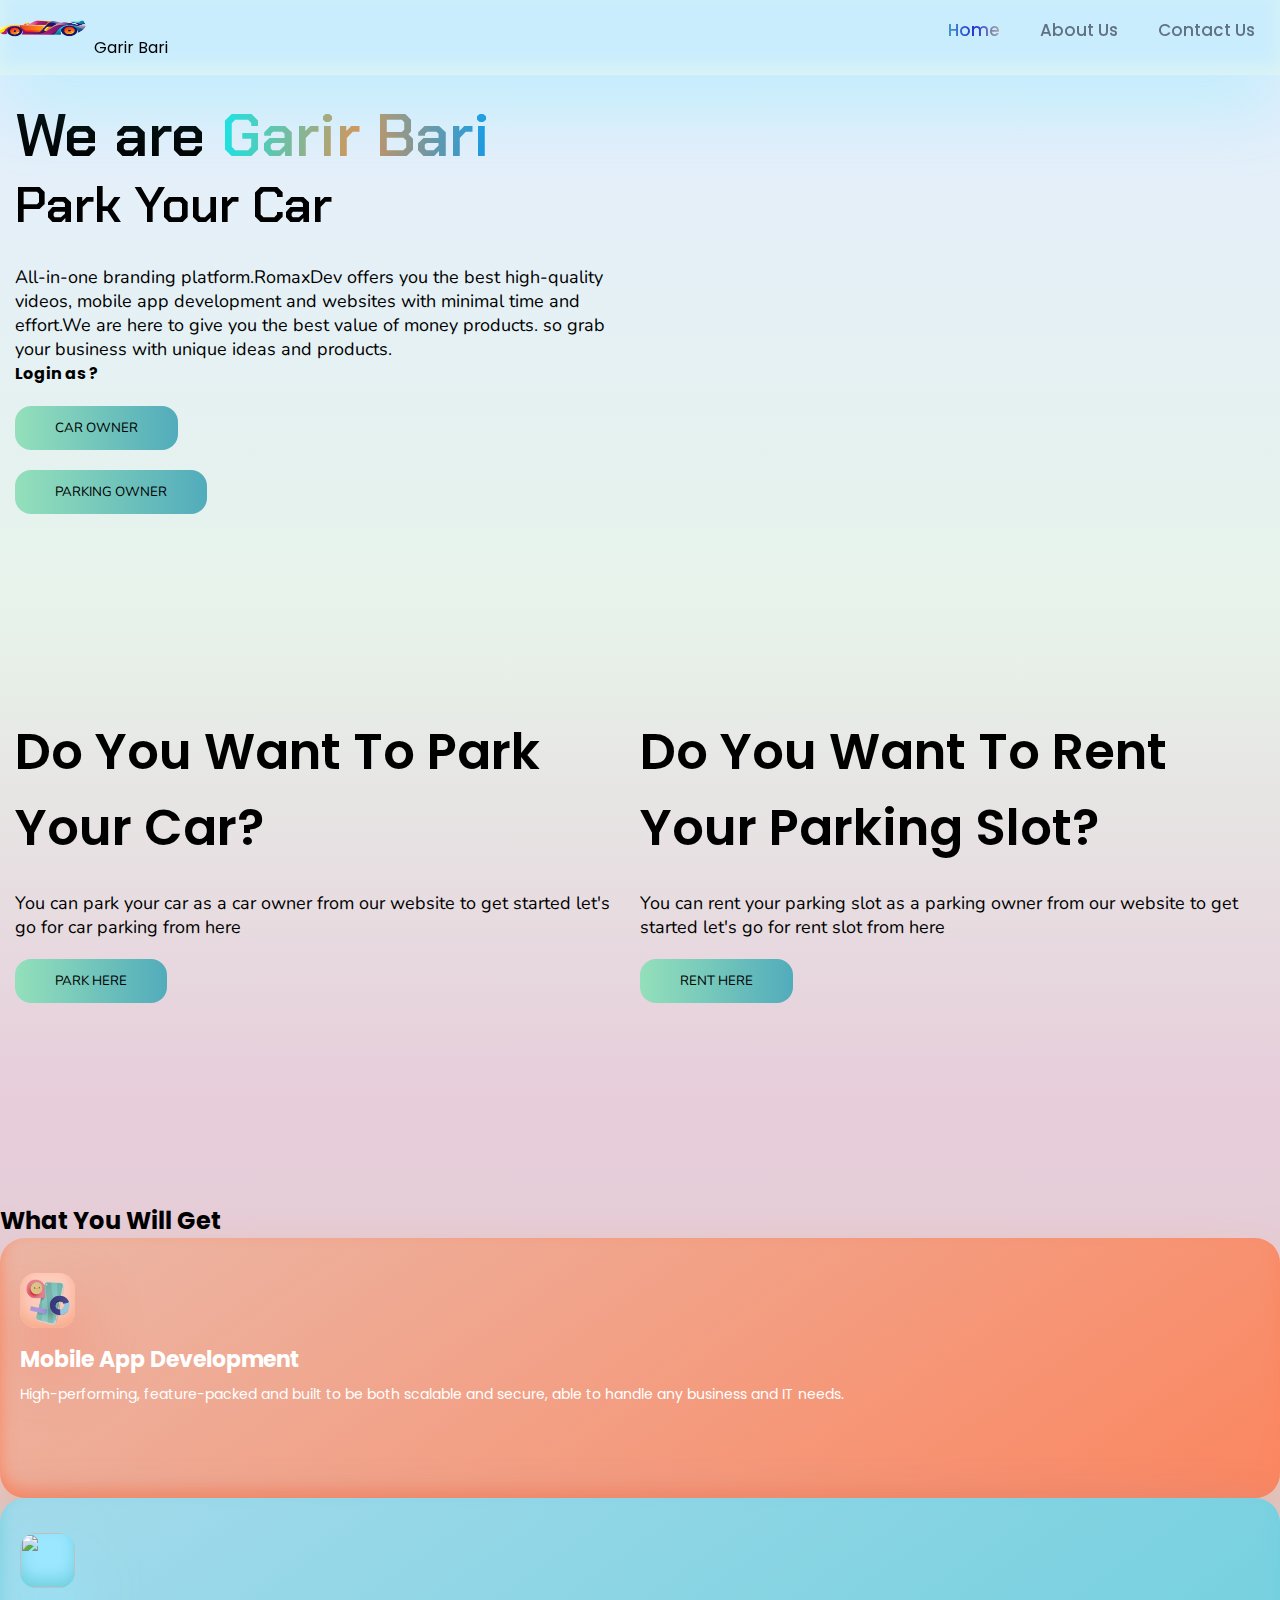
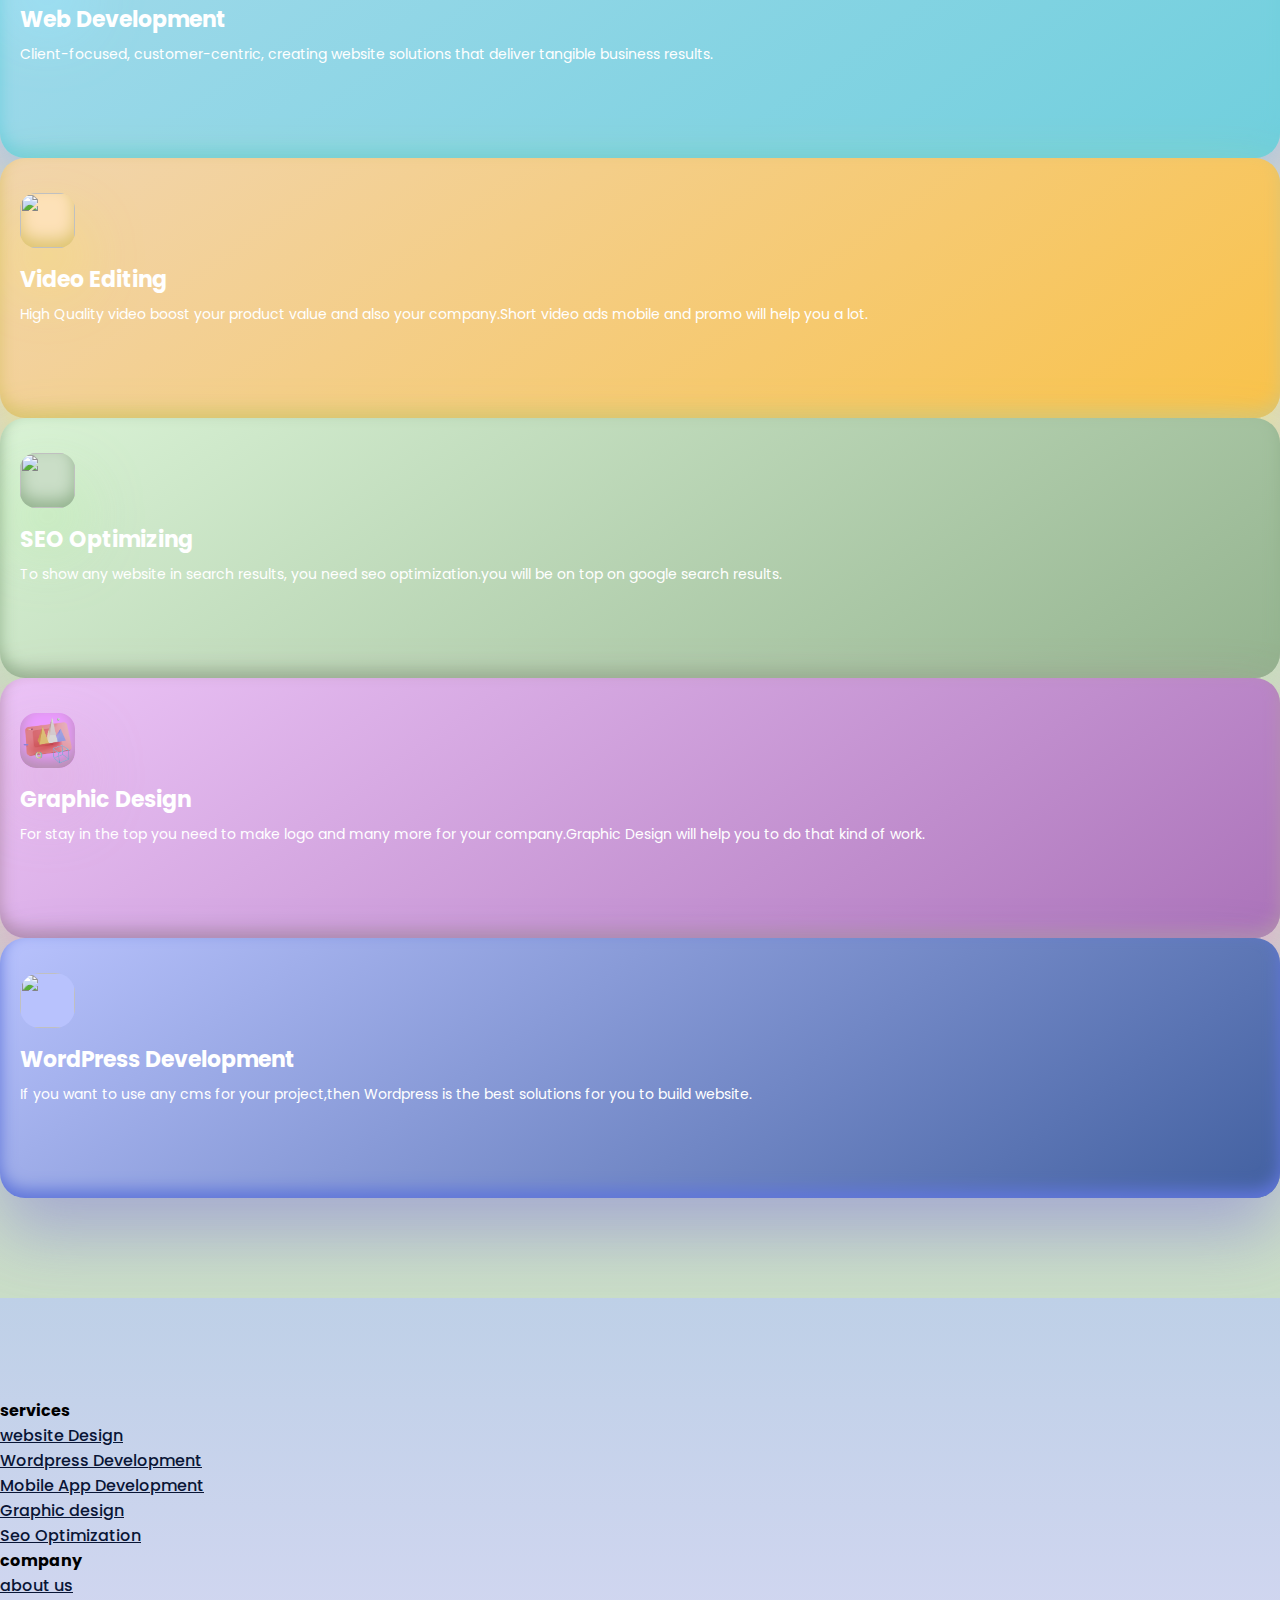
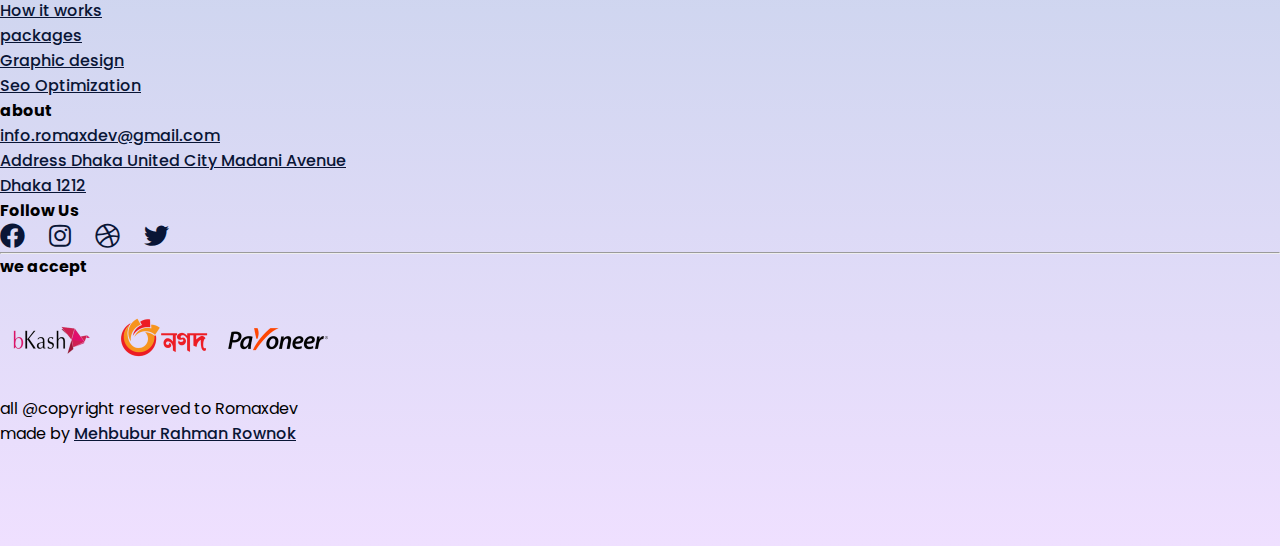
==== commit be2924ac: "rownok update" ====
--- a/index.html
+++ b/index.html
@@ -69,10 +69,14 @@
 
                     <p>All-in-one branding platform.RomaxDev offers you the best high-quality videos, mobile app development and websites with minimal time and effort.We are here to give you the best value of money products. so grab your business with unique
                         ideas and products.</p>
-                        <!-- <div class="d-flex flex-row gap-3">
-                            <button class="btn-grad1"><a href="signup.html" class="hero1-btn mb-4">get started</a></button>
-                            <button class="btn-grad1"><a href="signup.html" class="hero1-btn mb-4">get started</a></button>
-                        </div> -->
+                        <div class="main-login border border-info py-3 shadow rounded-3 mt-5">
+                            <h4 class="text-center font-weight-bold">Login as ?</h4>
+                            <div class="d-flex flex-sm-row flex-column gap-3 justify-content-center align-items-center">
+                                <button class="btn-grad1"><a href="carownerlogin.html" class="hero1-btn mb-4"> Car Owner</a></button>
+                                <button class="btn-grad1"><a href="parkingownerlogin.html" class="hero1-btn mb-4"> Parking Owner</a></button>
+                            </div>
+                        </div>
+                     
                     
                 </div>
                 <div class="ideas-item bc-img">
--- a/css/style.css
+++ b/css/style.css
@@ -347,6 +347,10 @@
 
     /* hero */
 
+    .main-login{
+          border: 1px;
+    }
+
 .bc{
       background: linear-gradient(to top, #e7f3ea 0%, #e3eeff 99%, #e3eeff 100%);
      
@@ -387,7 +391,7 @@
       border-radius: 1rem;
       border: 1px solid rgba( 255, 255, 255, 0.18 );
       /* margin-left: 150px; */
-      margin-top: 40px;
+      margin-top: 20px;
       padding: 13px 40px;
       text-align: center;
       text-transform: uppercase;
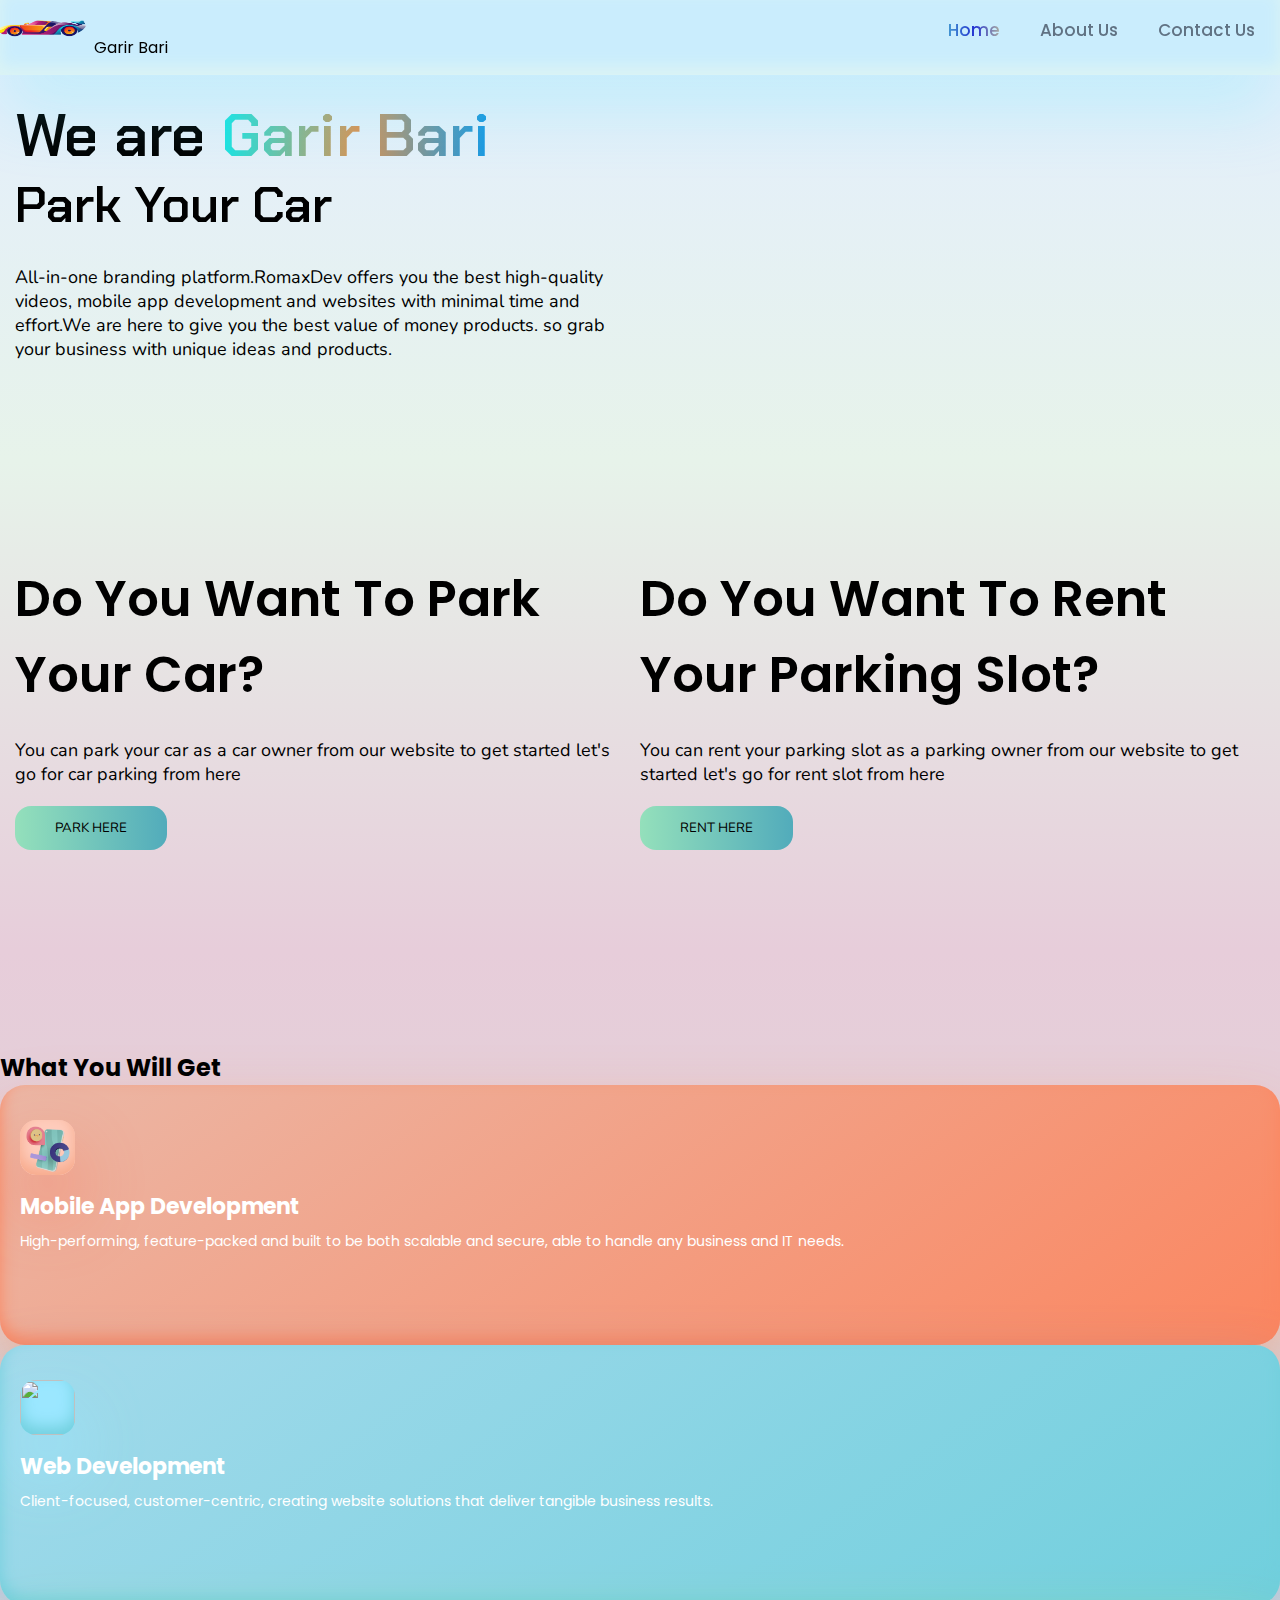
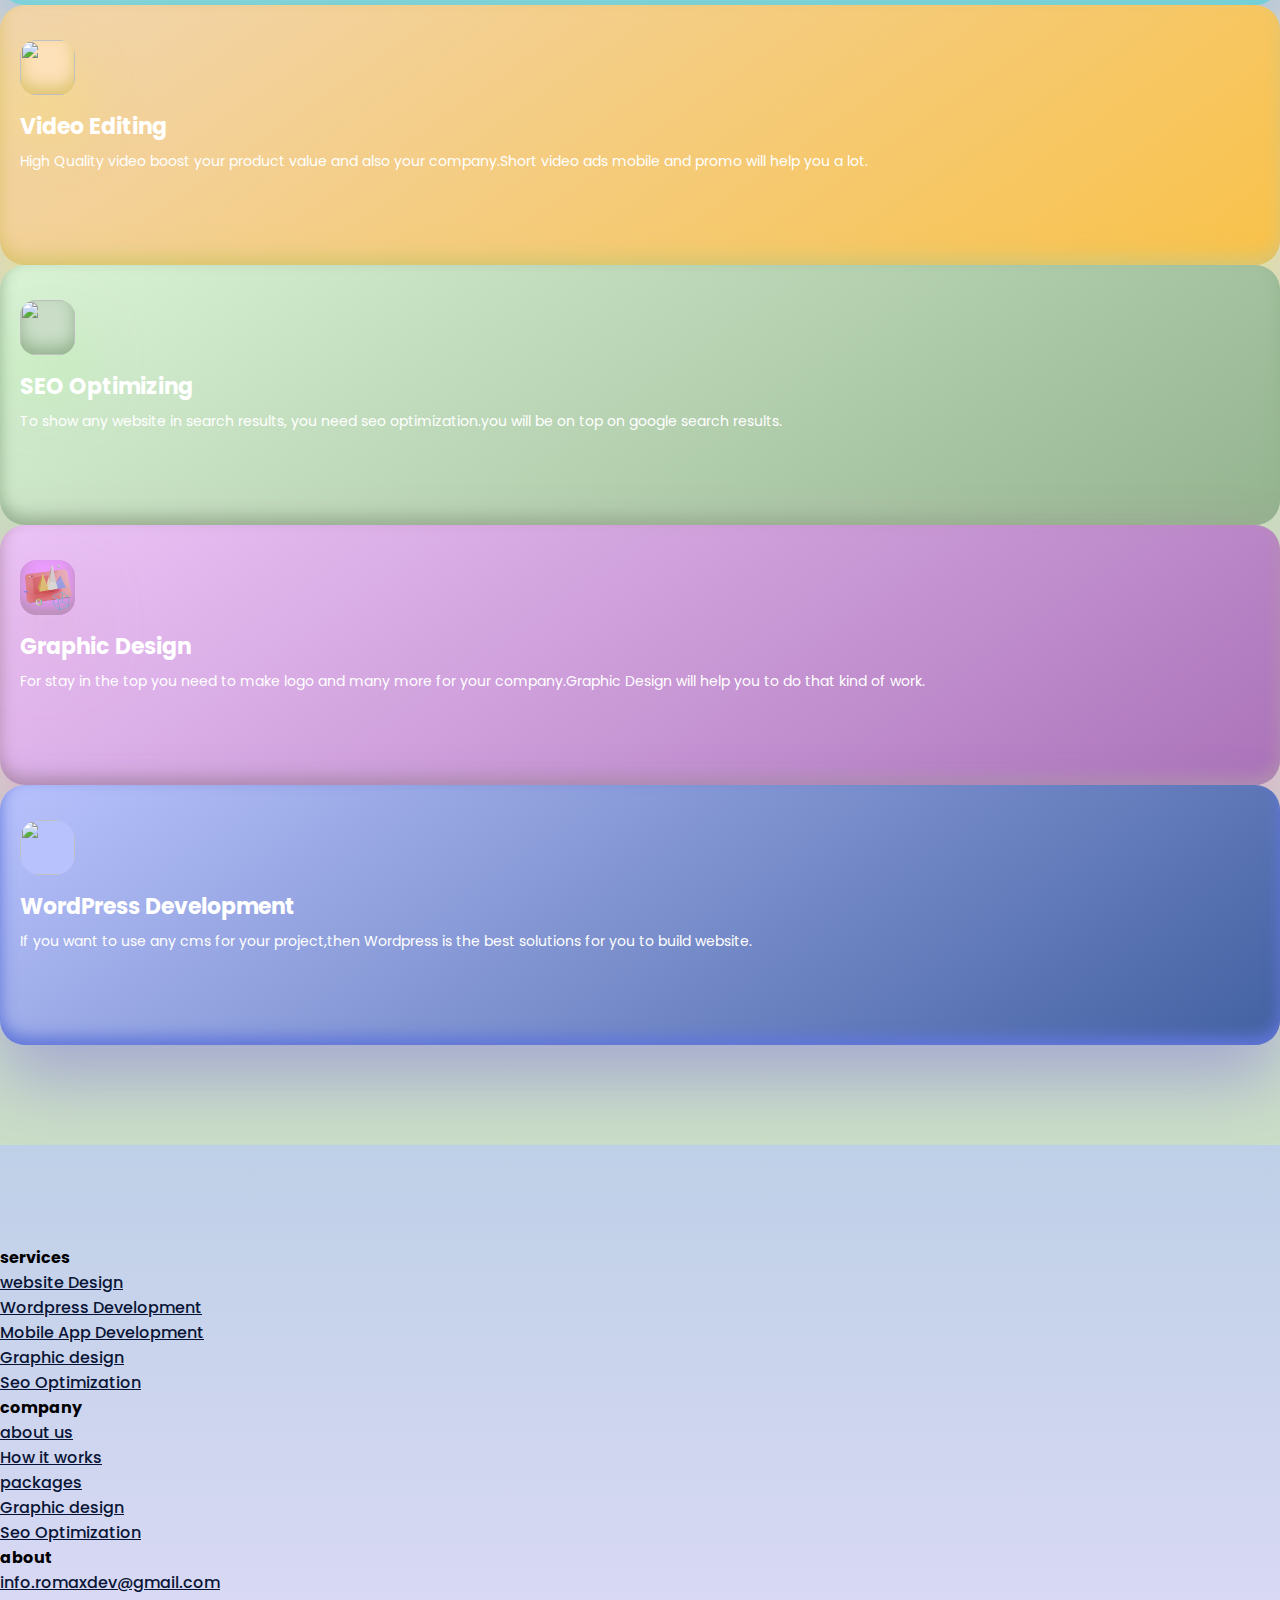
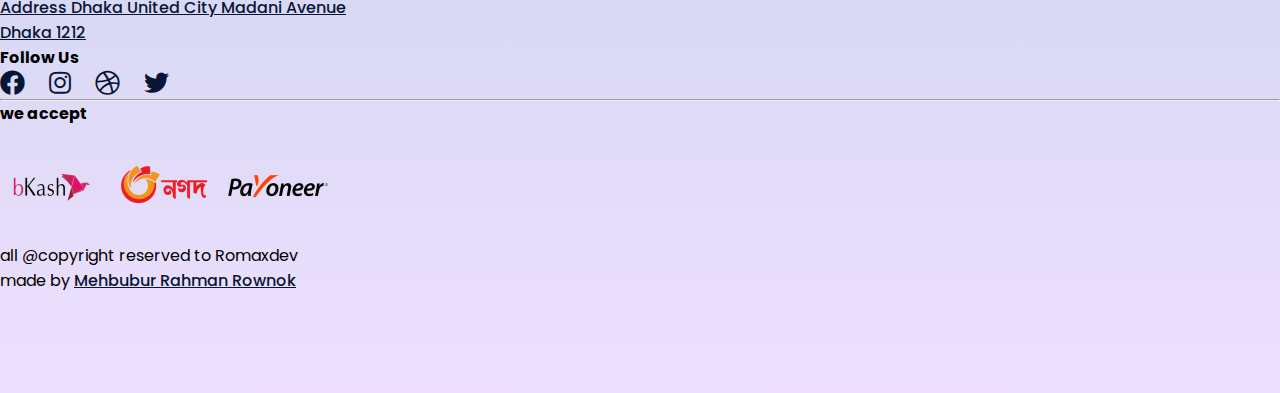
==== commit b6614862: "carOwnerLogin.php page created for Driver or Owner login" ====
--- a/index.html
+++ b/index.html
@@ -69,14 +69,10 @@
 
                     <p>All-in-one branding platform.RomaxDev offers you the best high-quality videos, mobile app development and websites with minimal time and effort.We are here to give you the best value of money products. so grab your business with unique
                         ideas and products.</p>
-                        <div class="main-login border border-info py-3 shadow rounded-3 mt-5">
-                            <h4 class="text-center font-weight-bold">Login as ?</h4>
-                            <div class="d-flex flex-sm-row flex-column gap-3 justify-content-center align-items-center">
-                                <button class="btn-grad1"><a href="carownerlogin.html" class="hero1-btn mb-4"> Car Owner</a></button>
-                                <button class="btn-grad1"><a href="parkingownerlogin.html" class="hero1-btn mb-4"> Parking Owner</a></button>
-                            </div>
-                        </div>
-                     
+                        <!-- <div class="d-flex flex-row gap-3">
+                            <button class="btn-grad1"><a href="signup.html" class="hero1-btn mb-4">get started</a></button>
+                            <button class="btn-grad1"><a href="signup.html" class="hero1-btn mb-4">get started</a></button>
+                        </div> -->
                     
                 </div>
                 <div class="ideas-item bc-img">
@@ -100,7 +96,7 @@
                     
                         <h1>Do you Want to Park Your Car?</h1>
                         <p>You can park your car as a car owner from our website to get started let's go for car parking from here</p>
-                        <button class="btn-grad1"><a href="carownerlogin.html" class="hero1-btn mb-4">Park Here</a></button>
+                        <button class="btn-grad1"><a href="carOwnerLogin.php" class="hero1-btn mb-4">Park Here</a></button>
                     </div>
 
                 </div>
@@ -109,7 +105,7 @@
                     
                     <h1>Do you Want to Rent Your Parking slot?</h1>
                     <p>You can rent your parking slot  as a parking owner from our website to get started let's go for rent  slot from here</p>
-                    <button class="btn-grad1"><a href="parkingownerlogin.html" class="hero1-btn mb-4">rent Here</a></button>
+                    <button class="btn-grad1"><a href="parkingownerlogin.php" class="hero1-btn mb-4">rent Here</a></button>
                 </div>
             </div>
         </div>
